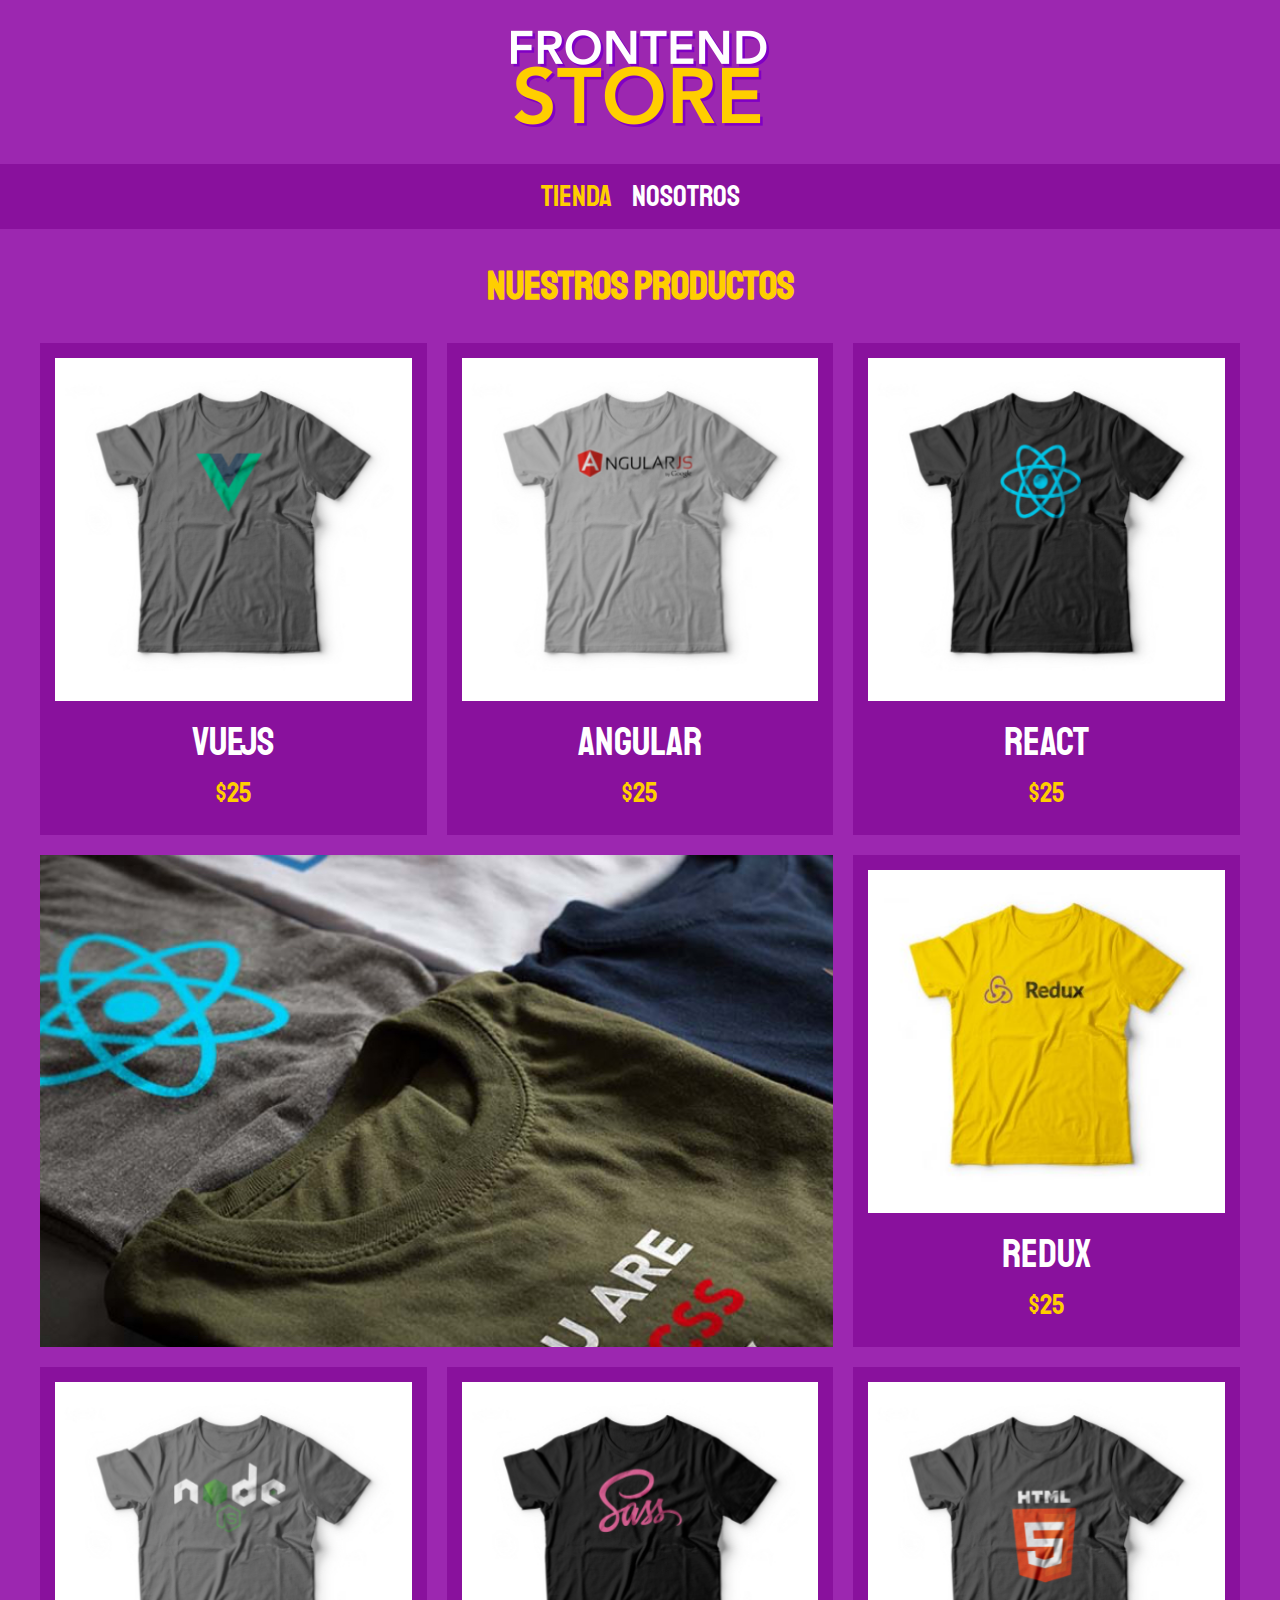
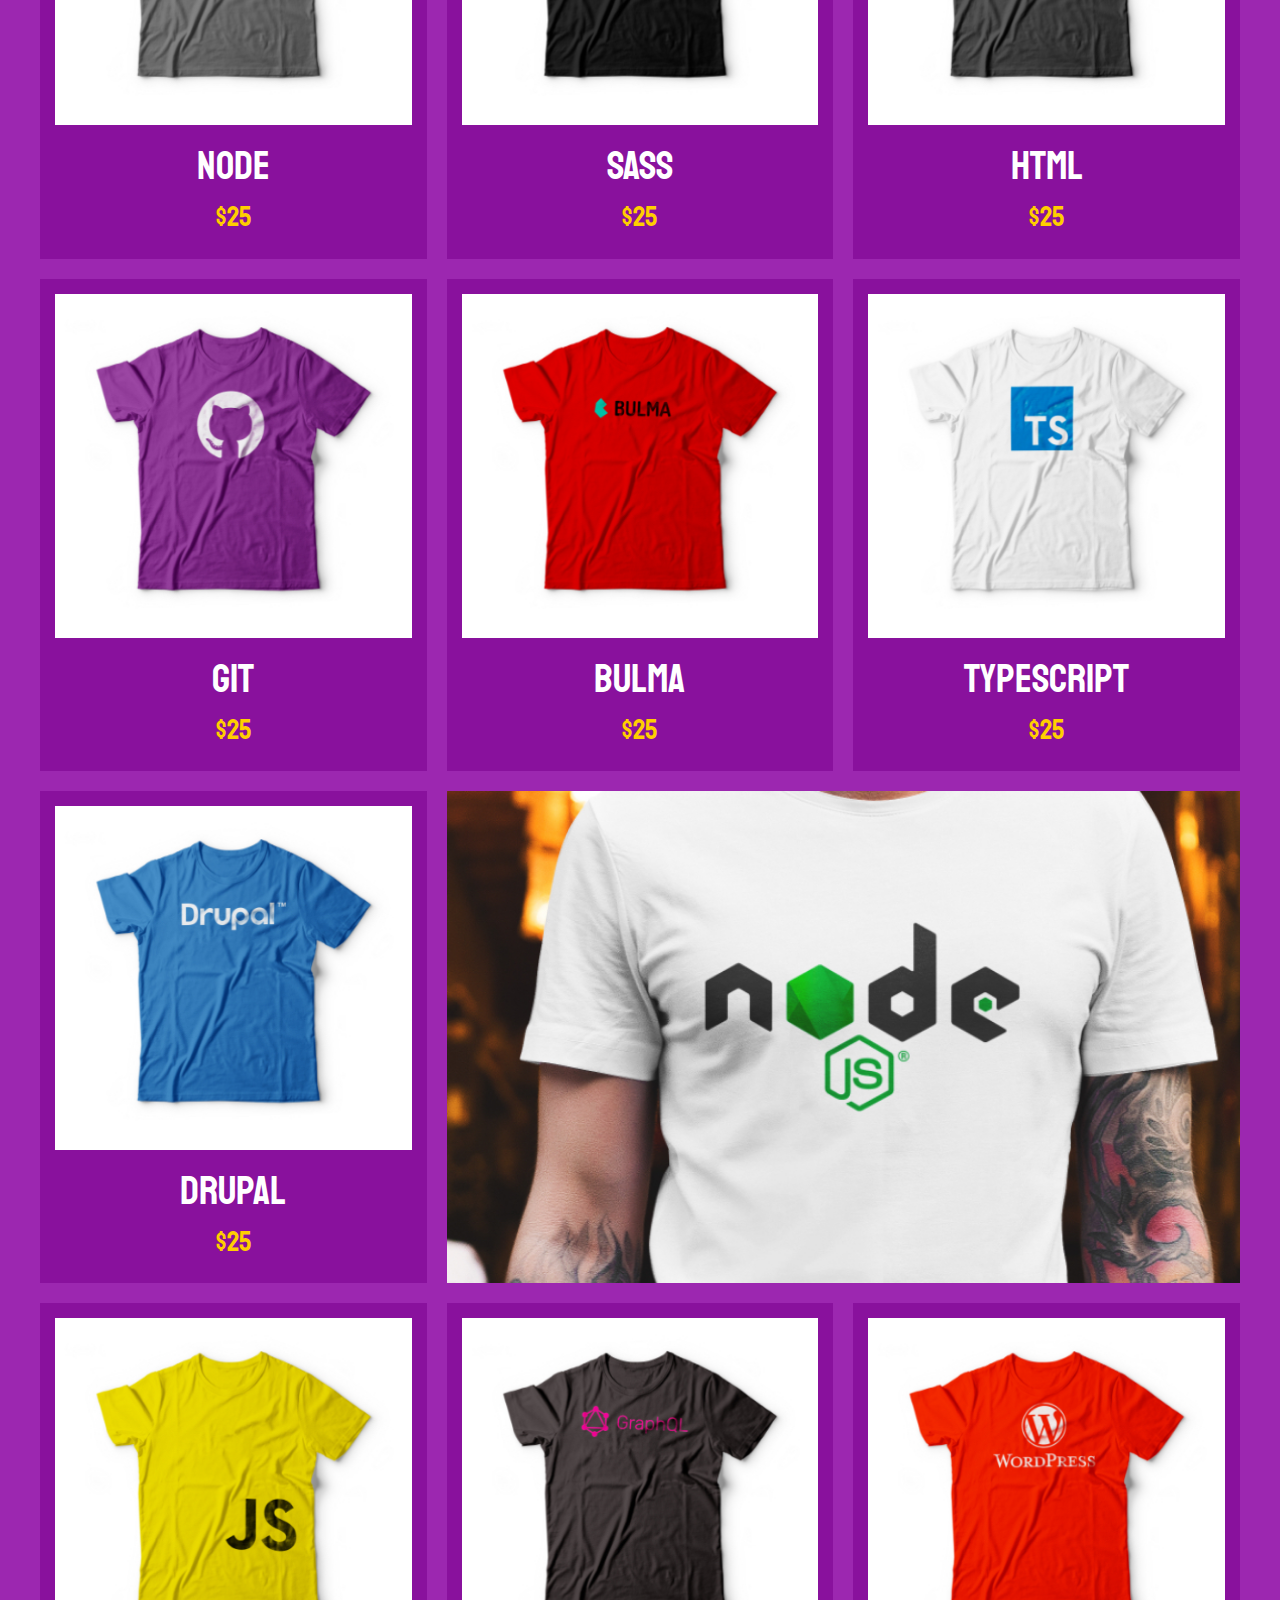
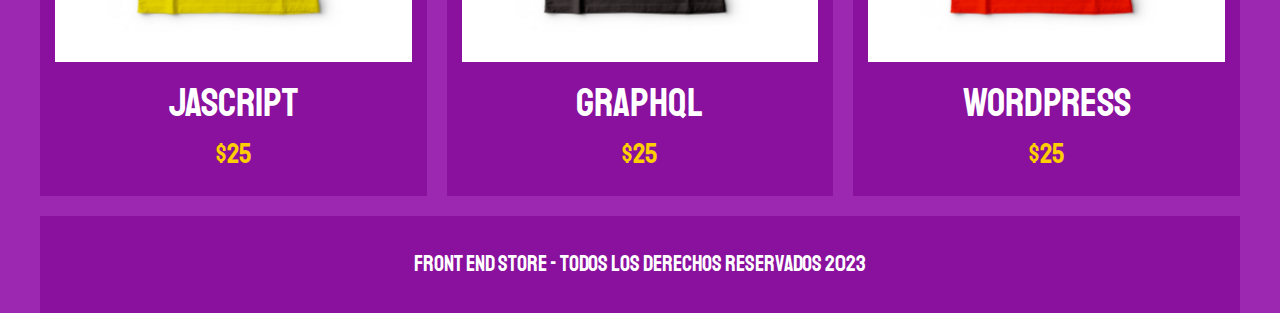
==== index.html @ a5340618 "Add files via upload" ====
<!DOCTYPE html>
<html lang="en">
<head>
    <meta charset="UTF-8">
    <meta name="viewport" content="width=device-width, initial-scale=1.0">
    <title>FrontEnd Store</title>
    <link rel="stylesheet" href="css/normalize.css">
    <link href="https://fonts.googleapis.com/css2?family=Staatliches&display=swap" rel="stylesheet">
    <link rel="stylesheet" href="css/style.css">
</head>
<body>
    
    <!-- ----------------------------------------------------------------------- -->
    <!--                                 !Header                                 -->
    <!-- ----------------------------------------------------------------------- -->

    <header class="header">
        <a href="index.html">
            <img class="header__logo" src="img/logo.png" alt="Logotipo">
        </a>
    </header>

    <!-- ----------------------------------------------------------------------- -->
    <!--                               !Navegacion                               -->
    <!-- ----------------------------------------------------------------------- -->

    <nav class="navegacion">
        <a class="navegacion__enlace navegacion__enlace--activo" href="index.html">Tienda</a>
        <a class="navegacion__enlace" href="nosotros.html">Nosotros</a>
    </nav>

    <!-- ----------------------------------------------------------------------- -->
    <!--                                  !Main                                  -->
    <!-- ----------------------------------------------------------------------- -->

    <div class="contenedor">
        <h1>Nuestros Productos</h1>
        
        <div class="grid">
            <!-- ----------------------------- Producto 1 ------------------------------ -->

            <div class="producto">
                <a href="producto.html">
                    <img class="producto__imagen" src="img/1.jpg" alt="Imagen camisa">
                    <div class="producto__informacion">
                        <p class="producto__nombre">VueJs</p>
                        <p class="producto__precio">$25</p>
                    </div>
                </a>
            </div>
        

            <!-- ----------------------------- Producto 2 ------------------------------ -->
        
        
            <div class="producto">
                <a href="producto.html">
                    <img class="producto__imagen" src="img/2.jpg" alt="Imagen camisa">
                    <div class="producto__informacion">
                        <p class="producto__nombre">Angular</p>
                        <p class="producto__precio">$25</p>
                    </div>
                </a>
            </div>
        

            <!-- ----------------------------- Producto 3 ------------------------------ -->
        
        
            <div class="producto">
                <a href="producto.html">
                    <img class="producto__imagen" src="img/3.jpg" alt="Imagen camisa">
                    <div class="producto__informacion">
                        <p class="producto__nombre">React</p>
                        <p class="producto__precio">$25</p>
                    </div>
                </a>
            </div>
        

            <!-- ----------------------------- Producto 4 ------------------------------ -->
        
        
            <div class="producto">
                <a href="producto.html">
                    <img class="producto__imagen" src="img/4.jpg" alt="Imagen camisa">
                    <div class="producto__informacion">
                        <p class="producto__nombre">Redux</p>
                        <p class="producto__precio">$25</p>
                    </div>
                </a>
            </div>
        

            <!-- ----------------------------- Producto 5 ------------------------------ -->
        
        
            <div class="producto">
                <a href="producto.html">
                    <img class="producto__imagen" src="img/5.jpg" alt="Imagen camisa">
                    <div class="producto__informacion">
                        <p class="producto__nombre">Node</p>
                        <p class="producto__precio">$25</p>
                    </div>
                </a>
            </div>
        

            <!-- ----------------------------- Producto 6 ------------------------------ -->
        
        
            <div class="producto">
                <a href="producto.html">
                    <img class="producto__imagen" src="img/6.jpg" alt="Imagen camisa">
                    <div class="producto__informacion">
                        <p class="producto__nombre">Sass</p>
                        <p class="producto__precio">$25</p>
                    </div>
                </a>
            </div>
        

            <!-- ----------------------------- Producto 7 ------------------------------ -->
        
        
            <div class="producto">
                <a href="producto.html">
                    <img class="producto__imagen" src="img/7.jpg" alt="Imagen camisa">
                    <div class="producto__informacion">
                        <p class="producto__nombre">HTML</p>
                        <p class="producto__precio">$25</p>
                    </div>
                </a>
            </div>
        

            <!-- ----------------------------- Producto 8 ------------------------------ -->
        
        
            <div class="producto">
                <a href="producto.html">
                    <img class="producto__imagen" src="img/8.jpg" alt="Imagen camisa">
                    <div class="producto__informacion">
                        <p class="producto__nombre">Git</p>
                        <p class="producto__precio">$25</p>
                    </div>
                </a>
            </div>
        

            <!-- ----------------------------- Producto 9 ------------------------------ -->

        
            <div class="producto">
                <a href="producto.html">
                    <img class="producto__imagen" src="img/9.jpg" alt="Imagen camisa">
                    <div class="producto__informacion">
                        <p class="producto__nombre">Bulma</p>
                        <p class="producto__precio">$25</p>
                    </div>
                </a>
            </div>
        

            <!-- ----------------------------- Producto 10 ----------------------------- -->
        
        
            <div class="producto">
                <a href="producto.html">
                    <img class="producto__imagen" src="img/10.jpg" alt="Imagen camisa">
                    <div class="producto__informacion">
                        <p class="producto__nombre">TypeScript</p>
                        <p class="producto__precio">$25</p>
                    </div>
                </a>
            </div>
        

            <!-- ----------------------------- Producto 11 ----------------------------- -->
        
        
            <div class="producto">
                <a href="producto.html">
                    <img class="producto__imagen" src="img/11.jpg" alt="Imagen camisa">
                    <div class="producto__informacion">
                        <p class="producto__nombre">Drupal</p>
                        <p class="producto__precio">$25</p>
                    </div>
                </a>
            </div>
        

            <!-- ----------------------------- Producto 12 ----------------------------- -->
        
        
            <div class="producto">
                <a href="producto.html">
                    <img class="producto__imagen" src="img/12.jpg" alt="Imagen camisa">
                    <div class="producto__informacion">
                        <p class="producto__nombre">Jascript</p>
                        <p class="producto__precio">$25</p>
                    </div>
                </a>
            </div>
        

            <!-- ----------------------------- Producto 13 ----------------------------- -->
        
        
            <div class="producto">
                <a href="producto.html">
                    <img class="producto__imagen" src="img/13.jpg" alt="Imagen camisa">
                    <div class="producto__informacion">
                        <p class="producto__nombre">GraphQL</p>
                        <p class="producto__precio">$25</p>
                    </div>
                </a>
            </div>
        

            <!-- ----------------------------- Producto 14 ------------------------------ -->
        
        
            <div class="producto">
                <a href="producto.html">
                    <img class="producto__imagen" src="img/14.jpg" alt="Imagen camisa">
                    <div class="producto__informacion">
                        <p class="producto__nombre">WordPress</p>
                        <p class="producto__precio">$25</p>
                    </div>
                </a>
            </div>
        
    
            <!-- ------------------------------ Graficos ------------------------------- -->

            <div class="grafico grafico--camisas"></div>
            <div class="grafico grafico--node"></div>
            
        </div>

    </main>

    <!-- ----------------------------------------------------------------------- -->
    <!--                                 !Footer                                 -->
    <!-- ----------------------------------------------------------------------- -->
    
    <footer class="footer">
        <p class="footer__texto">Front End Store - Todos los derechos Reservados 2023</p>
    </footer>

</body>
</html>
---- css/style.css ----
:root {
    --primario: #9C27B0;
    --primarioOscuro: #89119D;
    --secundario: #FFCE00;
    --secundarioOscuro: rgb(233, 187, 2);
    --blanco: #FFF;
    --negro: #000;
    --fuentePrincipal: 'Staatliches', cursive;
}

html {
    box-sizing: border-box;
    font-size: 62.5%; 
}

*, *:before, *:after {
    box-sizing: inherit;
}

/* -------------------------------------------------------------------------- */
/*                                  !Globales                                 */
/* -------------------------------------------------------------------------- */

body {
    background-color: var(--primario);
    font-size: 1.6rem;
    line-height: 1.5;
}

p {
    font-size: 1.8rem;
    font-family: Arial, Helvetica, sans-serif;
    color: var(--blanco);
}

a {
    text-decoration: none;
}

img{
    max-width: 100%;
}

h1, h2, h3{
    text-align: center;
    color: var(--secundario);
    font-family: var(--fuentePrincipal);
}

h1{
    font-size: 4rem;
}

h2 {
    font-size: 3.2rem;
}

h3 {
    font-size: 2.4rem;
}

.contenedor {
    max-width: 120rem;
    margin: 0 auto;
}

/*? -------------------------------------------------------------------------- */
/*?                               PAGINA: TIENDA                               */
/*? -------------------------------------------------------------------------- */

/* -------------------------------------------------------------------------- */
/*                                   !Header                                  */
/* -------------------------------------------------------------------------- */

.header{
    display: flex;
    justify-content: center;
}

.header__logo{
    margin: 3rem 0
}

/* -------------------------------------------------------------------------- */
/*                                 !Navegacion                                */
/* -------------------------------------------------------------------------- */

.navegacion{
    background-color: var(--primarioOscuro);
    padding: 1rem 0;
    display: flex;
    justify-content: center;
    gap: 2rem;
}

.navegacion__enlace{
    font-family: var(--fuentePrincipal);
    color: var(--blanco);
    font-size: 3rem;
}

.navegacion__enlace--activo,
.navegacion__enlace:hover{
    color: var(--secundario);
    cursor: pointer;
}

/* -------------------------------------------------------------------------- */
/*                                 !Productos                                 */
/* -------------------------------------------------------------------------- */

.grid{
    display: grid;
    grid-template-columns: repeat(2, 1fr);
    gap: 2rem;
}

.producto{
    background-color: var(--primarioOscuro);
    padding: 1.5rem;
}

.producto__imagen{
    width: 100%;
}

.producto__informacion{

}

.producto__nombre{
    font-size: 4rem;
}

.producto__precio{
    font-size: 2.8rem;
    color: var(--secundario);
}

.producto__nombre, 
.producto__precio {
    font-family: var(--fuentePrincipal);
    margin: 1rem;
    text-align: center;
    line-height: 1.2;
}

.grafico{
    min-height:30rem ;
    background-repeat: no-repeat;
    background-size: cover;
}

.grafico--camisas {
    grid-row: 2 / 3;
    grid-column: 1 / 3;
    background-image: url(../img/grafico1.jpg);
}

.grafico--node {
    background-image: url(../img/grafico2.jpg);
    grid-column: 1 / 3;
    grid-row: 8 / 9;
}

/* --------------------------- Media Queries .grid -------------------------- */

@media (min-width: 768px) {
    .grid {
        grid-template-columns: repeat(3, 1fr);
    }
}

/* ------------- Media Queries .grafico--camisa, .grafico--node ------------- */

@media (min-width: 768px) { 

    .grafico--node {
        grid-row: 5 / 6;
        grid-column: 2 / 4;
    }
}

/* -------------------------------------------------------------------------- */
/*                                   !Footer                                  */
/* -------------------------------------------------------------------------- */

.footer{
    background-color: var(--primarioOscuro);
    padding: 1rem 0;
    margin-top: 2rem;
}

.footer__texto{
    text-align: center;
    font-family: var(--fuentePrincipal);
    font-size: 2.2rem;
}

/*? -------------------------------------------------------------------------- */
/*?                              PAGINA: NOSOTROS                              */
/*? -------------------------------------------------------------------------- */

/* -------------------------------------------------------------------------- */
/*                                  !Nosotros                                 */
/* -------------------------------------------------------------------------- */

.nosotros{
    display: grid;
    grid-template-rows: repeat(2, auto);
    margin: 0 2rem
}

.nosotros__contenido{

}

.nosotros__imagen{
    grid-row: 1 / 2;
}

/* ------------------------- Media Queries .nosotros ------------------------ */

@media (min-width: 768px) { 
    .nosotros {
        grid-template-columns: repeat(2, 1fr);
        column-gap: 2rem;
    }
}

@media (min-width: 768px) { 
    .nosotros__imagen {
        grid-column: 2 / 3;
    }
}

/* -------------------------------------------------------------------------- */
/*                              !Nosotros/Bloques                             */
/* -------------------------------------------------------------------------- */

.bloques{
    display:grid;
    grid-template-columns: repeat(2, 1fr);
}

.bloque{
    display: flex;
    flex-direction: column;
    align-items: center;
    justify-content: center;
}

.bloque p, .bloque__titulo{
    margin: 1rem;
    text-align: center;
}

/* ------------------------- Media Queries .bloques ------------------------- */

@media (min-width: 768px) { 
    .bloques{
        grid-template-columns: repeat(4, 1fr);
    }
}
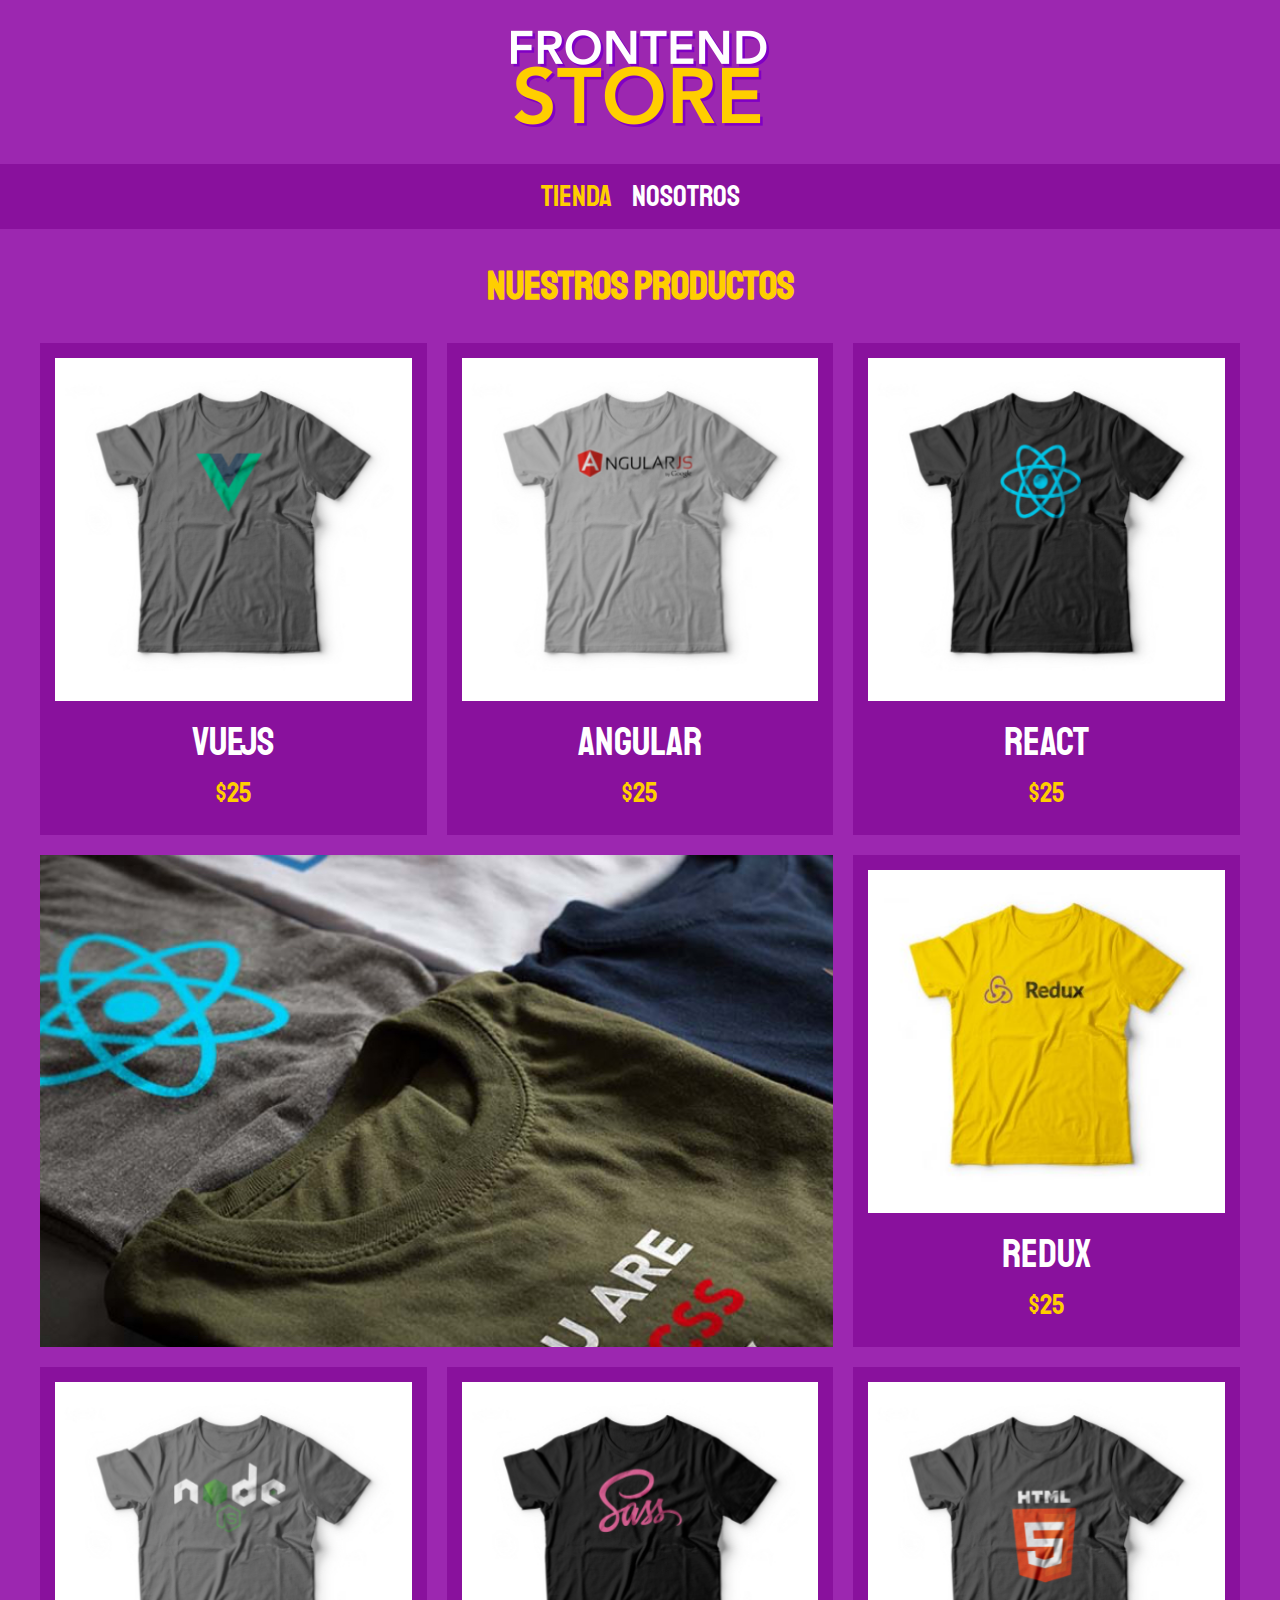
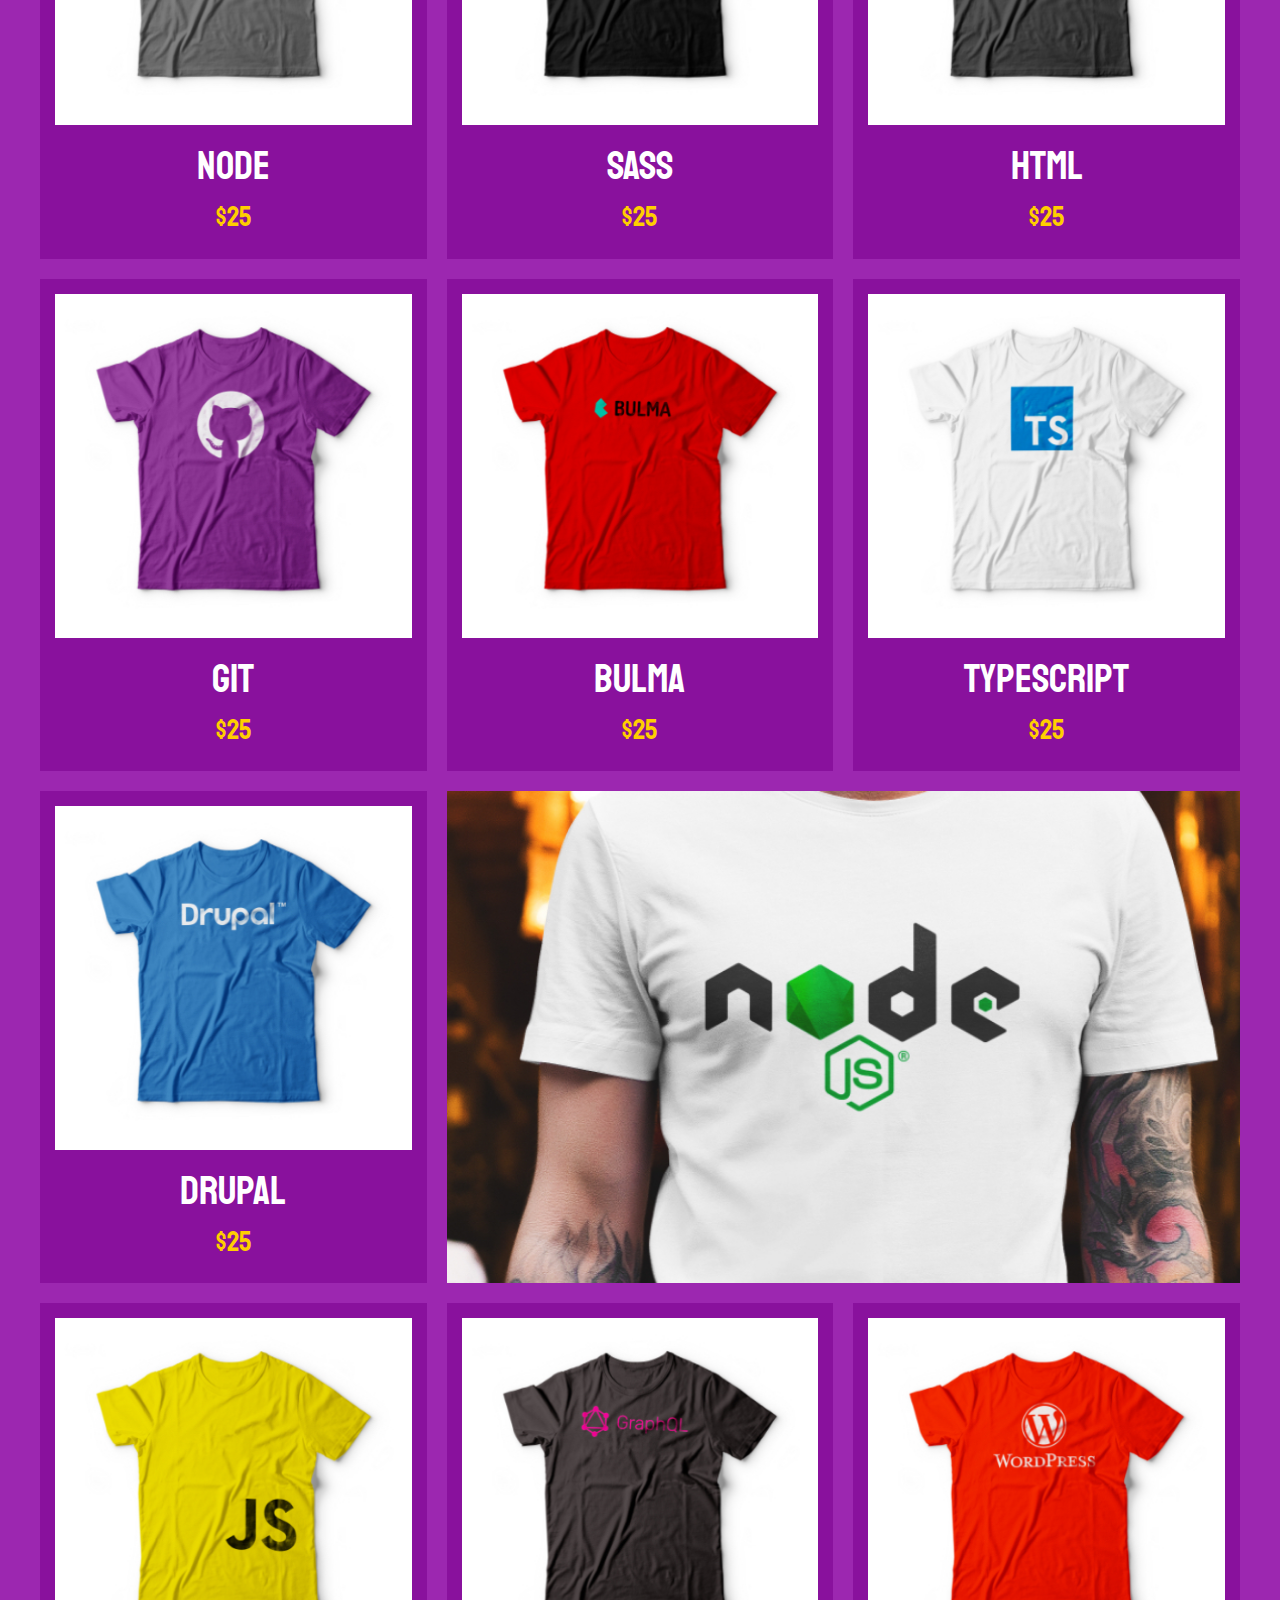
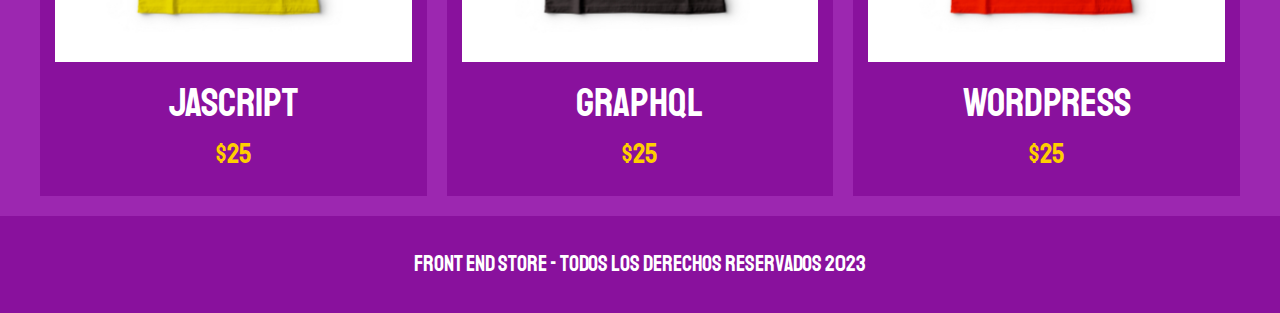
==== commit 4525c464: "Add files via upload" ====
--- a/index.html
+++ b/index.html
@@ -33,7 +33,7 @@
     <!--                                  !Main                                  -->
     <!-- ----------------------------------------------------------------------- -->
 
-    <div class="contenedor">
+    <main class="contenedor">
         <h1>Nuestros Productos</h1>
         
         <div class="grid">
@@ -245,7 +245,8 @@
     <!--                                 !Footer                                 -->
     <!-- ----------------------------------------------------------------------- -->
     
-    <footer class="footer">
+
+    <footer class="footer ">
         <p class="footer__texto">Front End Store - Todos los derechos Reservados 2023</p>
     </footer>
 
--- a/css/style.css
+++ b/css/style.css
@@ -189,6 +189,7 @@
     background-color: var(--primarioOscuro);
     padding: 1rem 0;
     margin-top: 2rem;
+
 }
 
 .footer__texto{
@@ -196,6 +197,7 @@
     font-family: var(--fuentePrincipal);
     font-size: 2.2rem;
 }
+
 
 /*? -------------------------------------------------------------------------- */
 /*?                              PAGINA: NOSOTROS                              */
@@ -262,3 +264,57 @@
         grid-template-columns: repeat(4, 1fr);
     }
 }
+
+
+/*? -------------------------------------------------------------------------- */
+/*?                              PAGINA: PRODUCTO                              */
+/*? -------------------------------------------------------------------------- */
+
+.formulario {
+    display: grid;
+    grid-template-columns: repeat(2, 1fr);
+    gap: 2rem;
+}
+
+.formulario__campo {
+    border: 1rem solid var(--primarioOscuro);
+    background-color: transparent;
+    color: var(--blanco);
+    font-size: 2rem;
+    font-family: Arial, Helvetica, sans-serif;
+    padding: 1rem;
+    appearance: none;
+}
+
+.formulario__campo::placeholder{
+    color: var(--blanco);
+}
+
+.formulario__campo option{
+    color: var(--negro);
+}
+
+.formulario__submit {
+    background-color: var(--secundario);
+    border: none;
+    font-size: 2rem;
+    font-family: var(--fuentePrincipal);
+    padding: 2rem;
+    transition: background-color .3s ease;
+    grid-column: 1 / 3;
+}
+
+.formulario__submit:hover {
+    cursor: pointer;
+    background-color: var(--secundarioOscuro);
+}
+
+/* -------------------------- Media Queries .camisa ------------------------- */
+
+@media (min-width: 768px) {
+    .camisa {
+        display: grid;
+        grid-template-columns: repeat(2, 1fr);
+        column-gap: 2rem;
+    }
+}